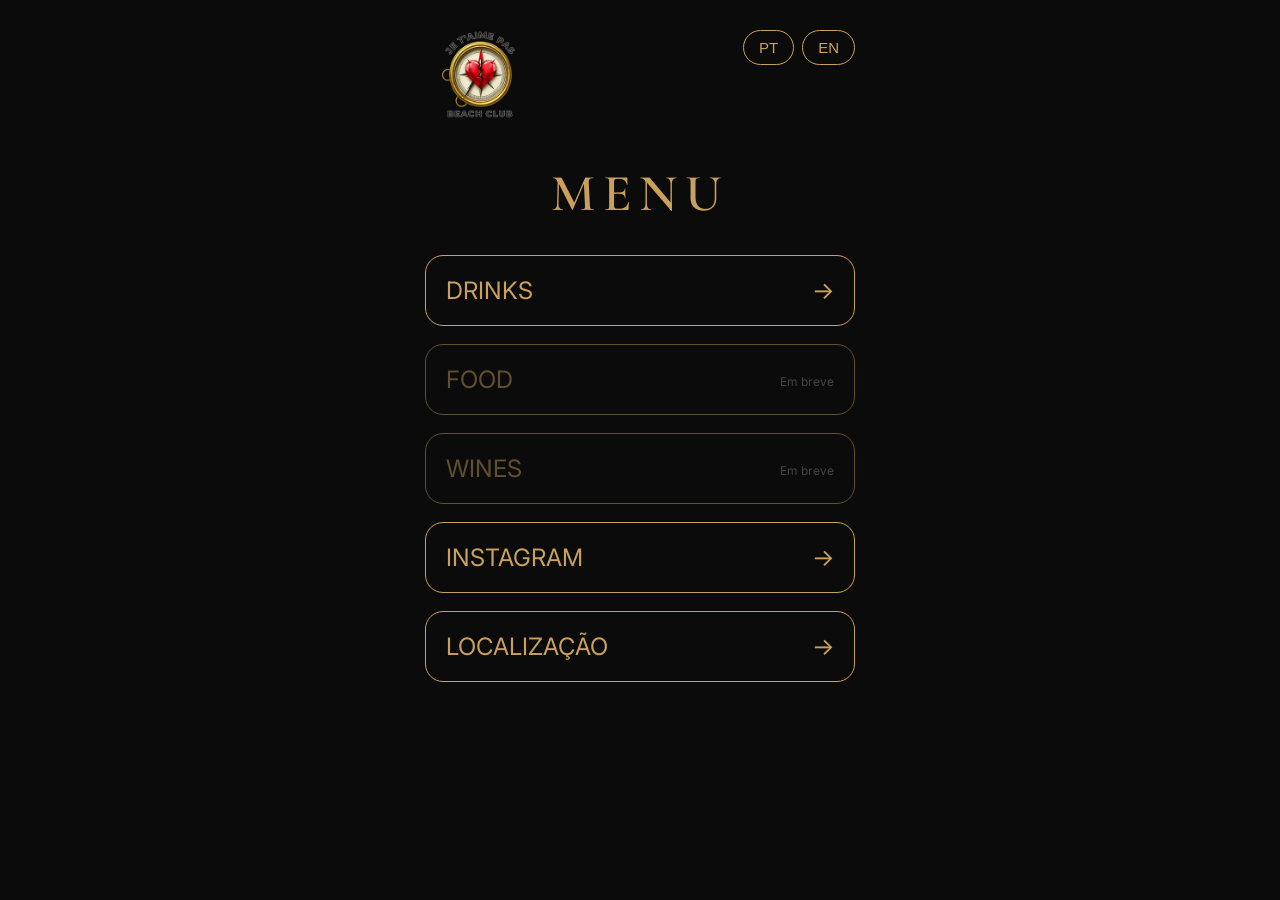
==== index.html @ 3bf30d60 "Update index.html" ====
<!DOCTYPE html><html lang="pt"><head><meta charset="UTF-8"><meta name="viewport" content="width=device-width,initial-scale=1"><title>Je T'aime Pas Beach Club</title><link rel="preconnect" href="https://fonts.googleapis.com">

<link rel="preconnect" href="https://fonts.gstatic.com" crossorigin>

<link href="https://fonts.googleapis.com/css2?family=Cormorant+Garamond:wght@500;600;700&family=Inter:wght@300;400;500;600&display=swap" rel="stylesheet"><link rel="stylesheet" href="style.css"></head><body><div class="wrap"><header><div class="logo"><img src="logo.png.PNG" alt="Je T'aime Pas Beach Club"></div><div class="lang"><button id="ptBtn">PT</button>
<button id="enBtn">EN</button></div></header><main><h1 id="menuTitle">MENU</h1><a class="card" href="drinks.html">
    <span id="drinksText">DRINKS</span>
    <span>→</span>
</a>

<div class="card disabled">
    <span id="foodText">FOOD</span>
    <small id="foodSoon">Coming Soon</small>
</div>

<div class="card disabled">
    <span id="winesText">WINES</span>
    <small id="wineSoon">Coming Soon</small>
</div>

<a class="card" href="https://instagram.com/jetaimepas.beach">
    <span id="instagramText">INSTAGRAM</span>
    <span>→</span>
</a>

<a class="card" href="https://maps.app.goo.gl/7JJHXd5Yi895Tz7A9?g_st=ic">
    <span id="locationText">LOCATION</span>
    <span>→</span>
</a>
</main>

</div>

<script src="script.js"></script>

</body>
</html>
---- style.css ----
body{
    margin:0;
    background:#0b0b0b;
    color:#ffffff;
    font-family:'Inter',sans-serif;
}

.wrap{
    max-width:430px;
    margin:auto;
    padding:22px;
}

header{
    display:flex;
    justify-content:space-between;
    align-items:flex-start;
    margin-bottom:25px;
}

.logo img{
    width:110px;
    height:auto;
    display:block;
}

.lang{
    display:flex;
    gap:8px;
    margin-top:8px;
}

.lang button{
    background:transparent;
    border:1px solid #C9A15B;
    color:#C9A15B;
    border-radius:30px;
    padding:8px 15px;
    font-size:15px;
    cursor:pointer;
}

h1{
    text-align:center;
    color:#C9A15B;
    font-family:'Cormorant Garamond',serif;
    font-size:52px;
    letter-spacing:8px;
    margin:30px 0;
    font-weight:600;
}

.card{
    display:block;
    text-decoration:none;
    color:#ffffff;
    border:1px solid #C9A15B;
    border-radius:18px;
    padding:20px;
    margin:18px 0;
    text-align:center;
    font-size:20px;
    transition:.25s;
}

.card:hover{
    background:#C9A15B;
    color:#0b0b0b;
}

.disabled{
    opacity:.45;
}
.card{
    display:flex;
    justify-content:space-between;
    align-items:center;
}

.card span{
    color:#C9A15B;
    font-size:24px;
}

.card small{
    display:block;
    font-size:12px;
    color:#888;
    margin-top:4px;
    font-weight:400;
}
/* ---------- DRINKS ---------- */

.back{
    display:inline-block;
    margin:10px 0 25px;
    color:#C9A15B;
    text-decoration:none;
    font-size:15px;
    letter-spacing:2px;
}

h2{
    color:#C9A15B;
    font-family:'Cormorant Garamond',serif;
    font-size:28px;
    letter-spacing:3px;
    margin-top:45px;
    margin-bottom:20px;
    border-bottom:1px solid rgba(201,161,91,.35);
    padding-bottom:8px;
}

.drink{
    display:flex;
    justify-content:space-between;
    align-items:flex-start;
    gap:15px;
    padding:16px 0;
    border-bottom:1px solid rgba(255,255,255,.08);
}

.drink strong{
    display:block;
    font-size:24px;
    font-family:'Cormorant Garamond',serif;
    font-weight:600;
    color:#ffffff;
}

.drink small{
    display:block;
    margin-top:6px;
    color:#8f8f8f;
    font-size:13px;
    line-height:1.5;
}

.drink span{
    color:#C9A15B;
    font-weight:700;
    white-space:nowrap;
    margin-left:15px;
    font-size:17px;
}
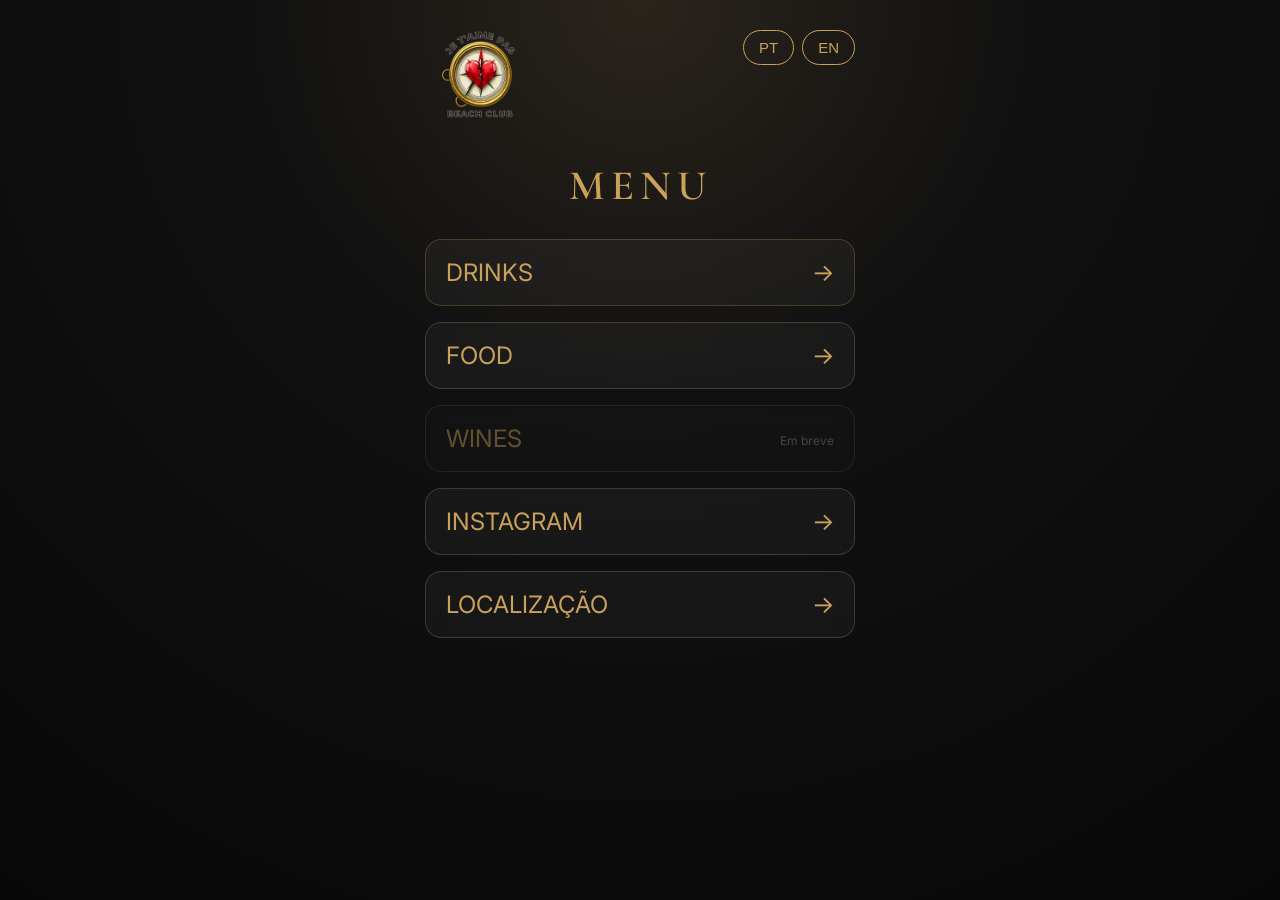
==== commit d8e16a06: "Update index.html" ====
--- a/index.html
+++ b/index.html
@@ -8,10 +8,10 @@
     <span>→</span>
 </a>
 
-<div class="card disabled">
+<a class="card" href="food.html">
     <span id="foodText">FOOD</span>
-    <small id="foodSoon">Coming Soon</small>
-</div>
+    <span>→</span>
+</a>
 
 <div class="card disabled">
     <span id="winesText">WINES</span>
--- a/style.css
+++ b/style.css
@@ -1,8 +1,10 @@
 body{
     margin:0;
-    background:#0b0b0b;
-    color:#ffffff;
+    color:white;
     font-family:'Inter',sans-serif;
+    background:
+        radial-gradient(circle at top,#2a241c 0%,#111111 35%,#080808 100%);
+    min-height:100vh;
 }
 
 .wrap{
@@ -41,26 +43,30 @@
 }
 
 h1{
+    font-family:'Cormorant Garamond',serif;
+    font-size:42px;
+    font-weight:600;
+    letter-spacing:6px;
     text-align:center;
     color:#C9A15B;
-    font-family:'Cormorant Garamond',serif;
-    font-size:52px;
-    letter-spacing:8px;
-    margin:30px 0;
-    font-weight:600;
 }
 
 .card{
-    display:block;
+    display:flex;
+    justify-content:space-between;
+    align-items:center;
     text-decoration:none;
-    color:#ffffff;
-    border:1px solid #C9A15B;
-    border-radius:18px;
-    padding:20px;
-    margin:18px 0;
-    text-align:center;
-    font-size:20px;
-    transition:.25s;
+    color:white;
+    margin:16px 0;
+    padding:18px 20px;
+    border-radius:16px;
+
+    background:rgba(255,255,255,.04);
+    border:1px solid rgba(201,161,91,.25);
+
+    backdrop-filter:blur(10px);
+
+    transition:.3s;
 }
 
 .card:hover{
@@ -143,3 +149,82 @@
     margin-left:15px;
     font-size:17px;
 }
+.card{
+    transition:all .3s ease;
+    cursor:pointer;
+}
+
+.card:hover{
+    transform:translateY(-4px);
+    box-shadow:0 12px 30px rgba(201,161,91,.25);
+}
+
+.card:active{
+    transform:scale(.98);
+}
+
+.logo img{
+    animation:fadeDown 1s ease;
+}
+
+main{
+    animation:fadeUp .8s ease;
+}
+
+@keyframes fadeDown{
+    from{
+        opacity:0;
+        transform:translateY(-20px);
+    }
+    to{
+        opacity:1;
+        transform:translateY(0);
+    }
+}
+
+@keyframes fadeUp{
+    from{
+        opacity:0;
+        transform:translateY(25px);
+    }
+    to{
+        opacity:1;
+        transform:translateY(0);
+    }
+}
+.menu-tabs a{
+    color:#ffffff;
+    text-decoration:none;
+}
+
+.menu-tabs a:hover{
+    color:#C9A15B;
+}
+
+.menu-tabs a:visited{
+    color:#ffffff;
+}
+
+.menu-tabs a:active{
+    color:#C9A15B;
+}
+.drink-note {
+    margin-top: 20px;
+    padding: 12px 16px;
+    border: 1px solid #c9a227;
+    border-radius: 10px;
+    background: rgba(201, 162, 39, 0.08);
+    color: #f5f5f5;
+    font-size: 0.95rem;
+    line-height: 1.7;
+    text-align: center;
+}
+
+.drink-note strong {
+    display: block;
+    margin-bottom: 6px;
+    color: #c9a227;
+    font-size: 1rem;
+    text-transform: uppercase;
+    letter-spacing: 1px;
+}
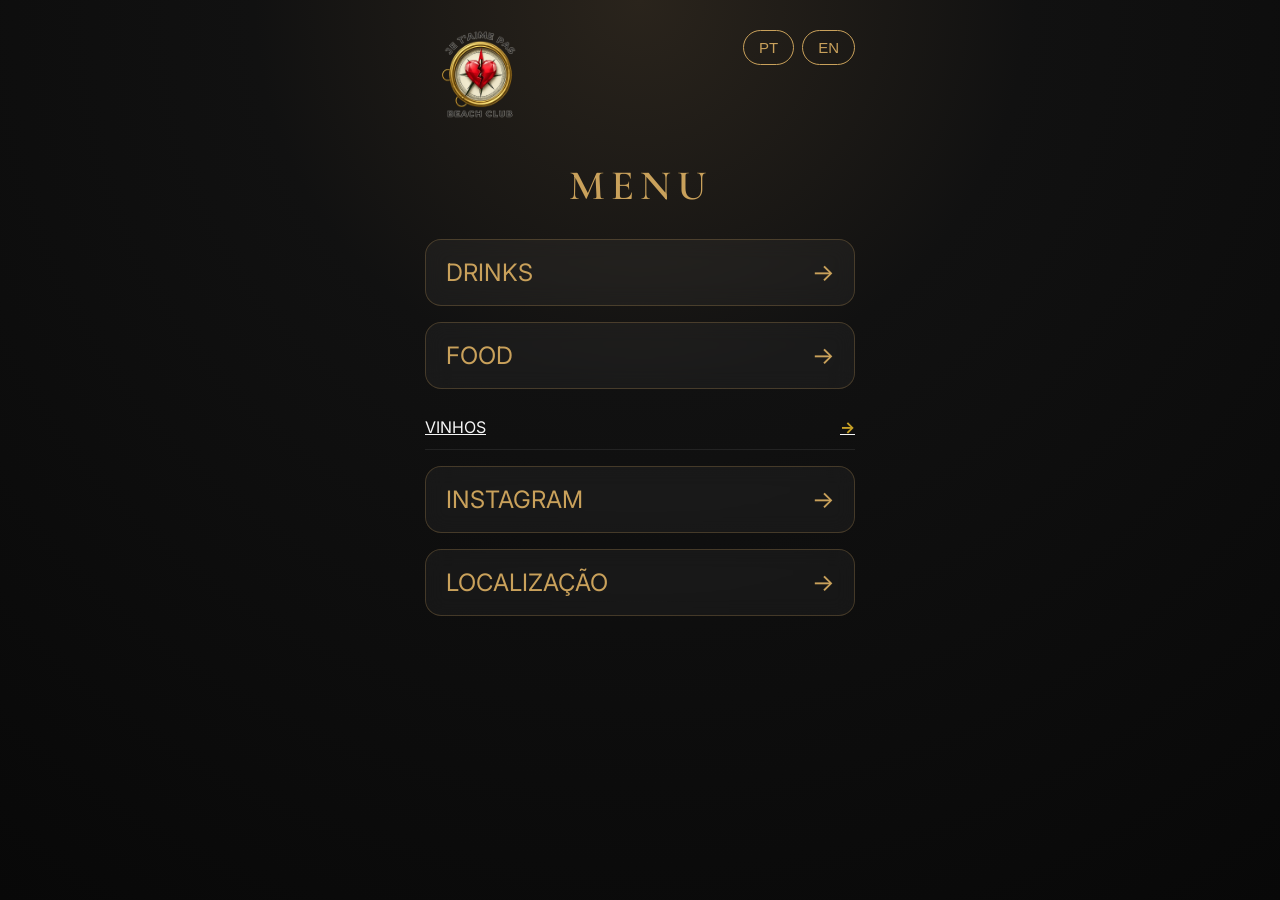
==== commit c9c1f51e: "Update index.html" ====
--- a/index.html
+++ b/index.html
@@ -13,10 +13,10 @@
     <span>→</span>
 </a>
 
-<div class="card disabled">
-    <span id="winesText">WINES</span>
-    <small id="wineSoon">Coming Soon</small>
-</div>
+<a href="wines.html" class="menu-item">
+    <span>VINHOS</span>
+    <span>→</span>
+</a>
 
 <a class="card" href="https://instagram.com/jetaimepas.beach">
     <span id="instagramText">INSTAGRAM</span>
--- a/style.css
+++ b/style.css
@@ -228,3 +228,72 @@
     text-transform: uppercase;
     letter-spacing: 1px;
 }
+.menu-section {
+    margin: 30px 20px;
+}
+
+.menu-section h2 {
+    color: #c9a227;
+    font-size: 1.4rem;
+    margin-bottom: 15px;
+    border-bottom: 1px solid rgba(201, 162, 39, 0.3);
+    padding-bottom: 8px;
+}
+
+.menu-item {
+    display: flex;
+    justify-content: space-between;
+    align-items: center;
+    padding: 12px 0;
+    border-bottom: 1px solid rgba(255,255,255,0.08);
+    color: #f5f5f5;
+    font-size: 1rem;
+}
+
+.menu-item span:last-child {
+    color: #c9a227;
+    font-weight: bold;
+}
+.menu-tabs {
+    display: flex;
+    gap: 10px;
+    overflow-x: auto;
+    white-space: nowrap;
+    padding: 12px 0 18px;
+    margin-bottom: 20px;
+    scrollbar-width: none;
+}
+
+.menu-tabs::-webkit-scrollbar {
+    display: none;
+}
+
+.menu-tabs a {
+    display: inline-block;
+    padding: 10px 16px;
+    border: 1px solid #c9a227;
+    border-radius: 30px;
+    color: #c9a227;
+    text-decoration: none;
+    font-size: 0.9rem;
+    transition: 0.3s;
+    flex-shrink: 0;
+}
+
+.menu-tabs a:hover,
+.menu-tabs a:active {
+    background: #c9a227;
+    color: #000;
+}
+.menu-tabs {
+    display: flex;
+    gap: 12px;
+    overflow-x: auto;
+    white-space: nowrap;
+    margin-bottom: 30px;
+    scrollbar-width: none;
+}
+
+.menu-tabs::-webkit-scrollbar {
+    display: none;
+}
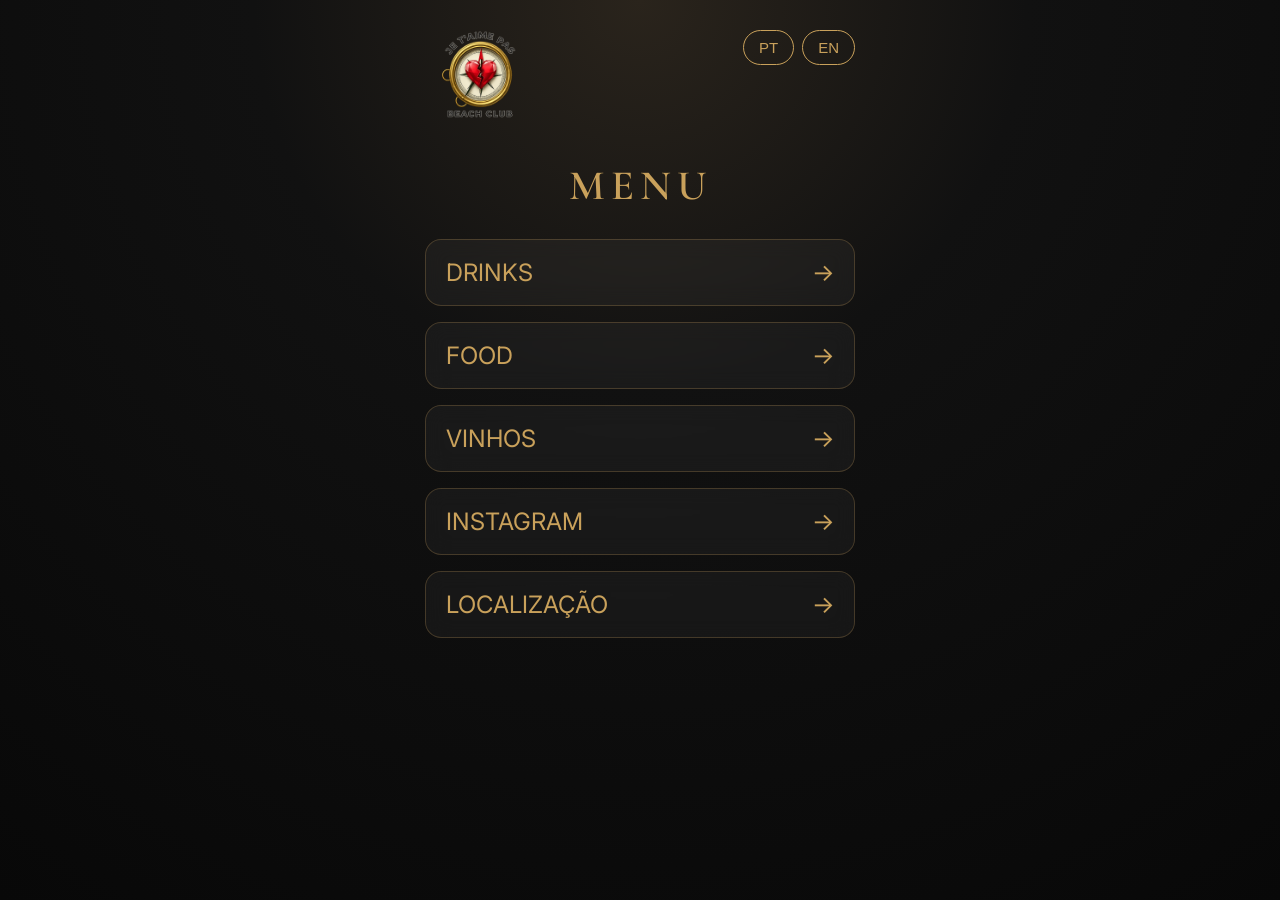
==== commit 2cca0bdd: "Update index.html" ====
--- a/index.html
+++ b/index.html
@@ -13,7 +13,7 @@
     <span>→</span>
 </a>
 
-<a href="wines.html" class="menu-item">
+<a class="card" href="wines.html">
     <span>VINHOS</span>
     <span>→</span>
 </a>
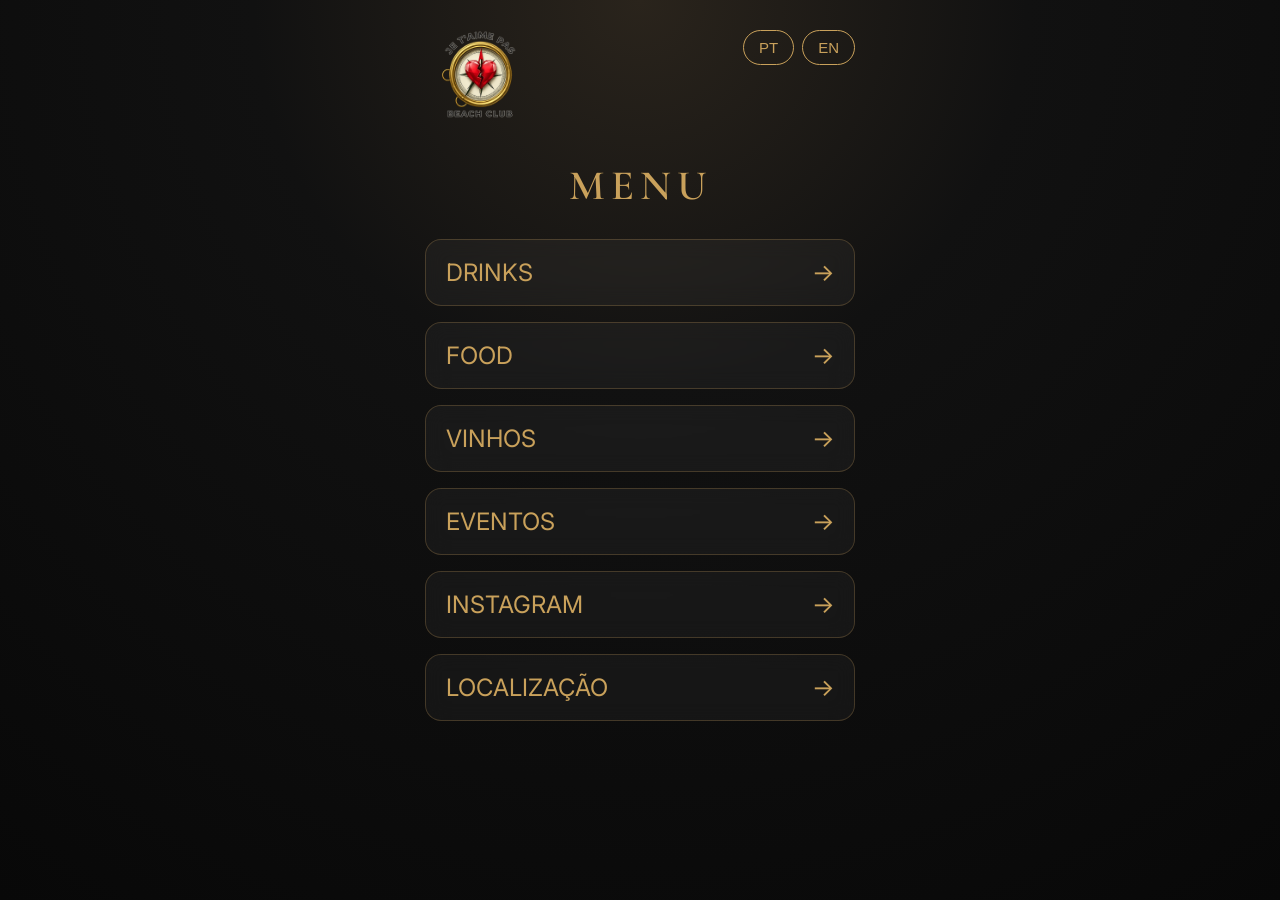
==== commit 674b478c: "Update index.html" ====
--- a/index.html
+++ b/index.html
@@ -18,6 +18,11 @@
     <span>→</span>
 </a>
 
+<a class="card" href="events.html">
+    <span>EVENTOS</span>
+    <span>→</span>
+</a>
+    
 <a class="card" href="https://instagram.com/jetaimepas.beach">
     <span id="instagramText">INSTAGRAM</span>
     <span>→</span>
--- a/style.css
+++ b/style.css
@@ -297,3 +297,29 @@
 .menu-tabs::-webkit-scrollbar {
     display: none;
 }
+.drink {
+    display: flex;
+    align-items: flex-start;
+    gap: 12px;
+}
+
+.drink-photo {
+    width: 55px;
+    height: 82px;
+    object-fit: cover;
+    object-position: center;
+    border-radius: 10px;
+    border: 1px solid #c9a64b;
+    cursor: pointer;
+    transition: transform 0.2s ease;
+}
+
+.drink-photo:active {
+    transform: scale(0.95);
+}
+
+.drink-info {
+    flex: 1;
+    display: flex;
+    flex-direction: column;
+}
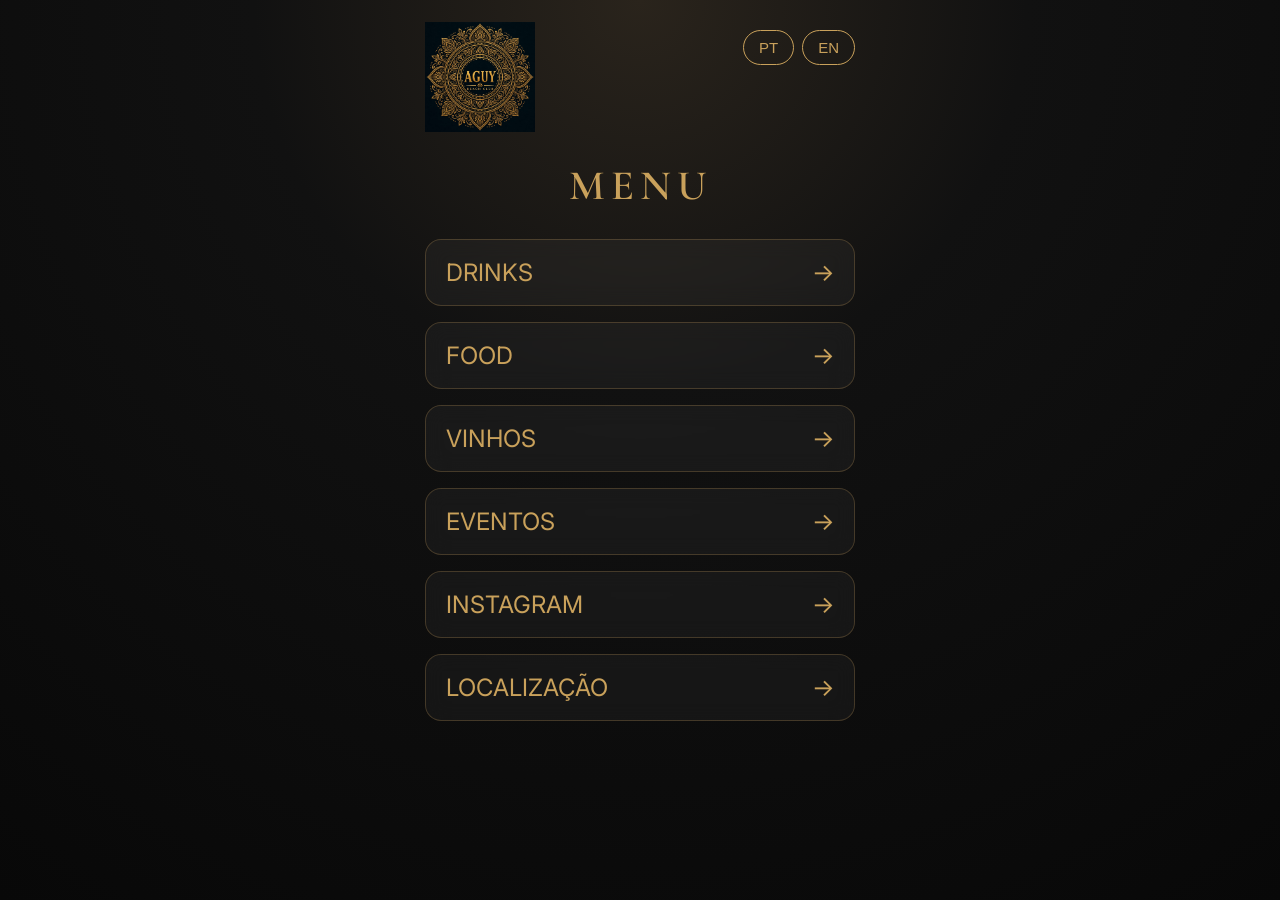
==== commit 4ba5e79f: "Update index.html" ====
--- a/index.html
+++ b/index.html
@@ -1,8 +1,8 @@
-<!DOCTYPE html><html lang="pt"><head><meta charset="UTF-8"><meta name="viewport" content="width=device-width,initial-scale=1"><title>Je T'aime Pas Beach Club</title><link rel="preconnect" href="https://fonts.googleapis.com">
+<!DOCTYPE html><html lang="pt"><head><meta charset="UTF-8"><meta name="viewport" content="width=device-width,initial-scale=1"><title>AGUY BEACH CLUB</title><link rel="preconnect" href="https://fonts.googleapis.com">
 
 <link rel="preconnect" href="https://fonts.gstatic.com" crossorigin>
 
-<link href="https://fonts.googleapis.com/css2?family=Cormorant+Garamond:wght@500;600;700&family=Inter:wght@300;400;500;600&display=swap" rel="stylesheet"><link rel="stylesheet" href="style.css"></head><body><div class="wrap"><header><div class="logo"><img src="logo.png.PNG" alt="Je T'aime Pas Beach Club"></div><div class="lang"><button id="ptBtn">PT</button>
+<link href="https://fonts.googleapis.com/css2?family=Cormorant+Garamond:wght@500;600;700&family=Inter:wght@300;400;500;600&display=swap" rel="stylesheet"><link rel="stylesheet" href="style.css"></head><body><div class="wrap"><header><div class="logo"><img src="logo.png.png" alt="AGUY BEACH CLUB"></div><div class="lang"><button id="ptBtn">PT</button>
 <button id="enBtn">EN</button></div></header><main><h1 id="menuTitle">MENU</h1><a class="card" href="drinks.html">
     <span id="drinksText">DRINKS</span>
     <span>→</span>
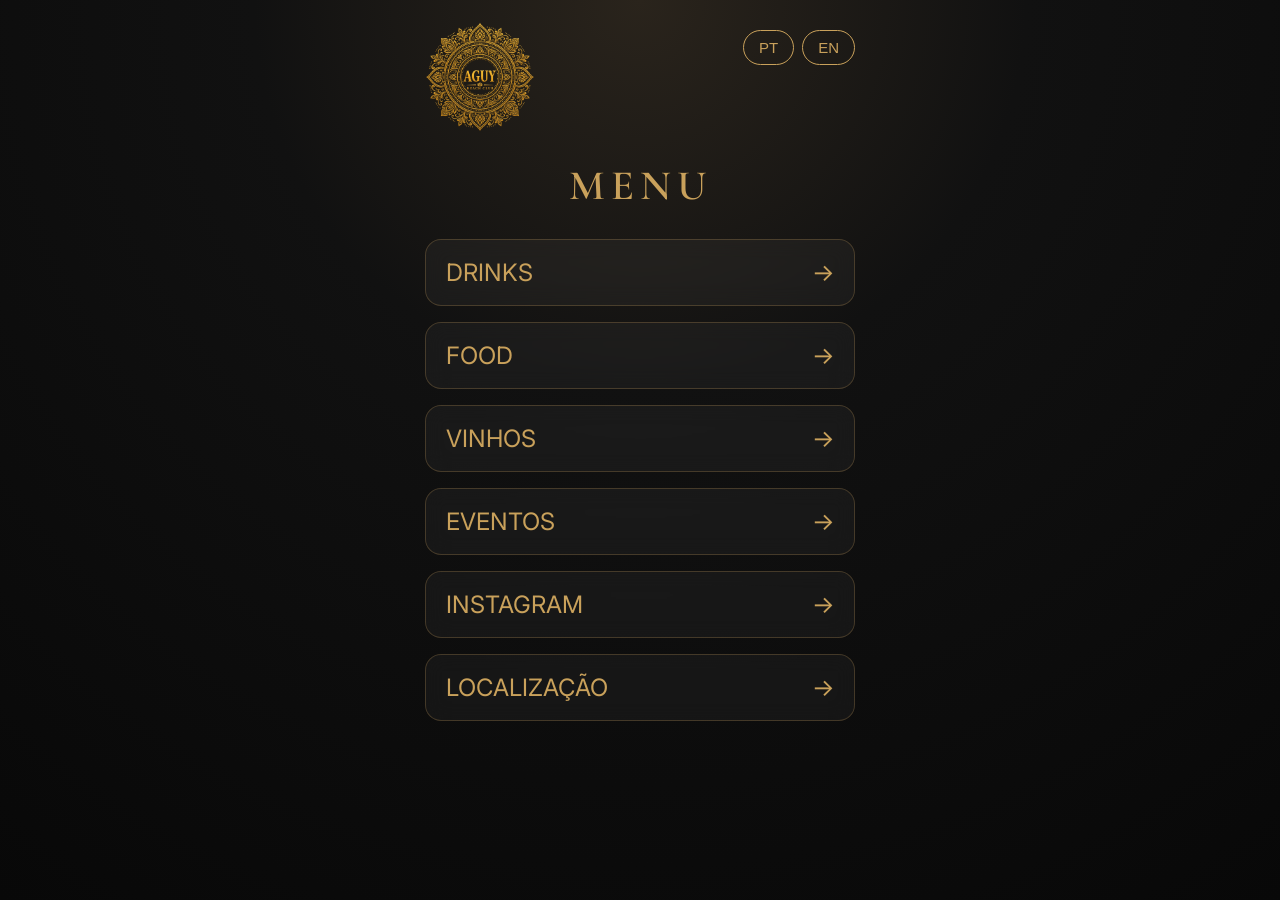
==== commit 47510c62: "Update index.html" ====
--- a/index.html
+++ b/index.html
@@ -2,7 +2,7 @@
 
 <link rel="preconnect" href="https://fonts.gstatic.com" crossorigin>
 
-<link href="https://fonts.googleapis.com/css2?family=Cormorant+Garamond:wght@500;600;700&family=Inter:wght@300;400;500;600&display=swap" rel="stylesheet"><link rel="stylesheet" href="style.css"></head><body><div class="wrap"><header><div class="logo"><img src="logo.png.png" alt="AGUY BEACH CLUB"></div><div class="lang"><button id="ptBtn">PT</button>
+<link href="https://fonts.googleapis.com/css2?family=Cormorant+Garamond:wght@500;600;700&family=Inter:wght@300;400;500;600&display=swap" rel="stylesheet"><link rel="stylesheet" href="style.css"></head><body><div class="wrap"><header><div class="logo"><img src="logo.PNG" alt="AGUY BEACH CLUB"></div><div class="lang"><button id="ptBtn">PT</button>
 <button id="enBtn">EN</button></div></header><main><h1 id="menuTitle">MENU</h1><a class="card" href="drinks.html">
     <span id="drinksText">DRINKS</span>
     <span>→</span>
